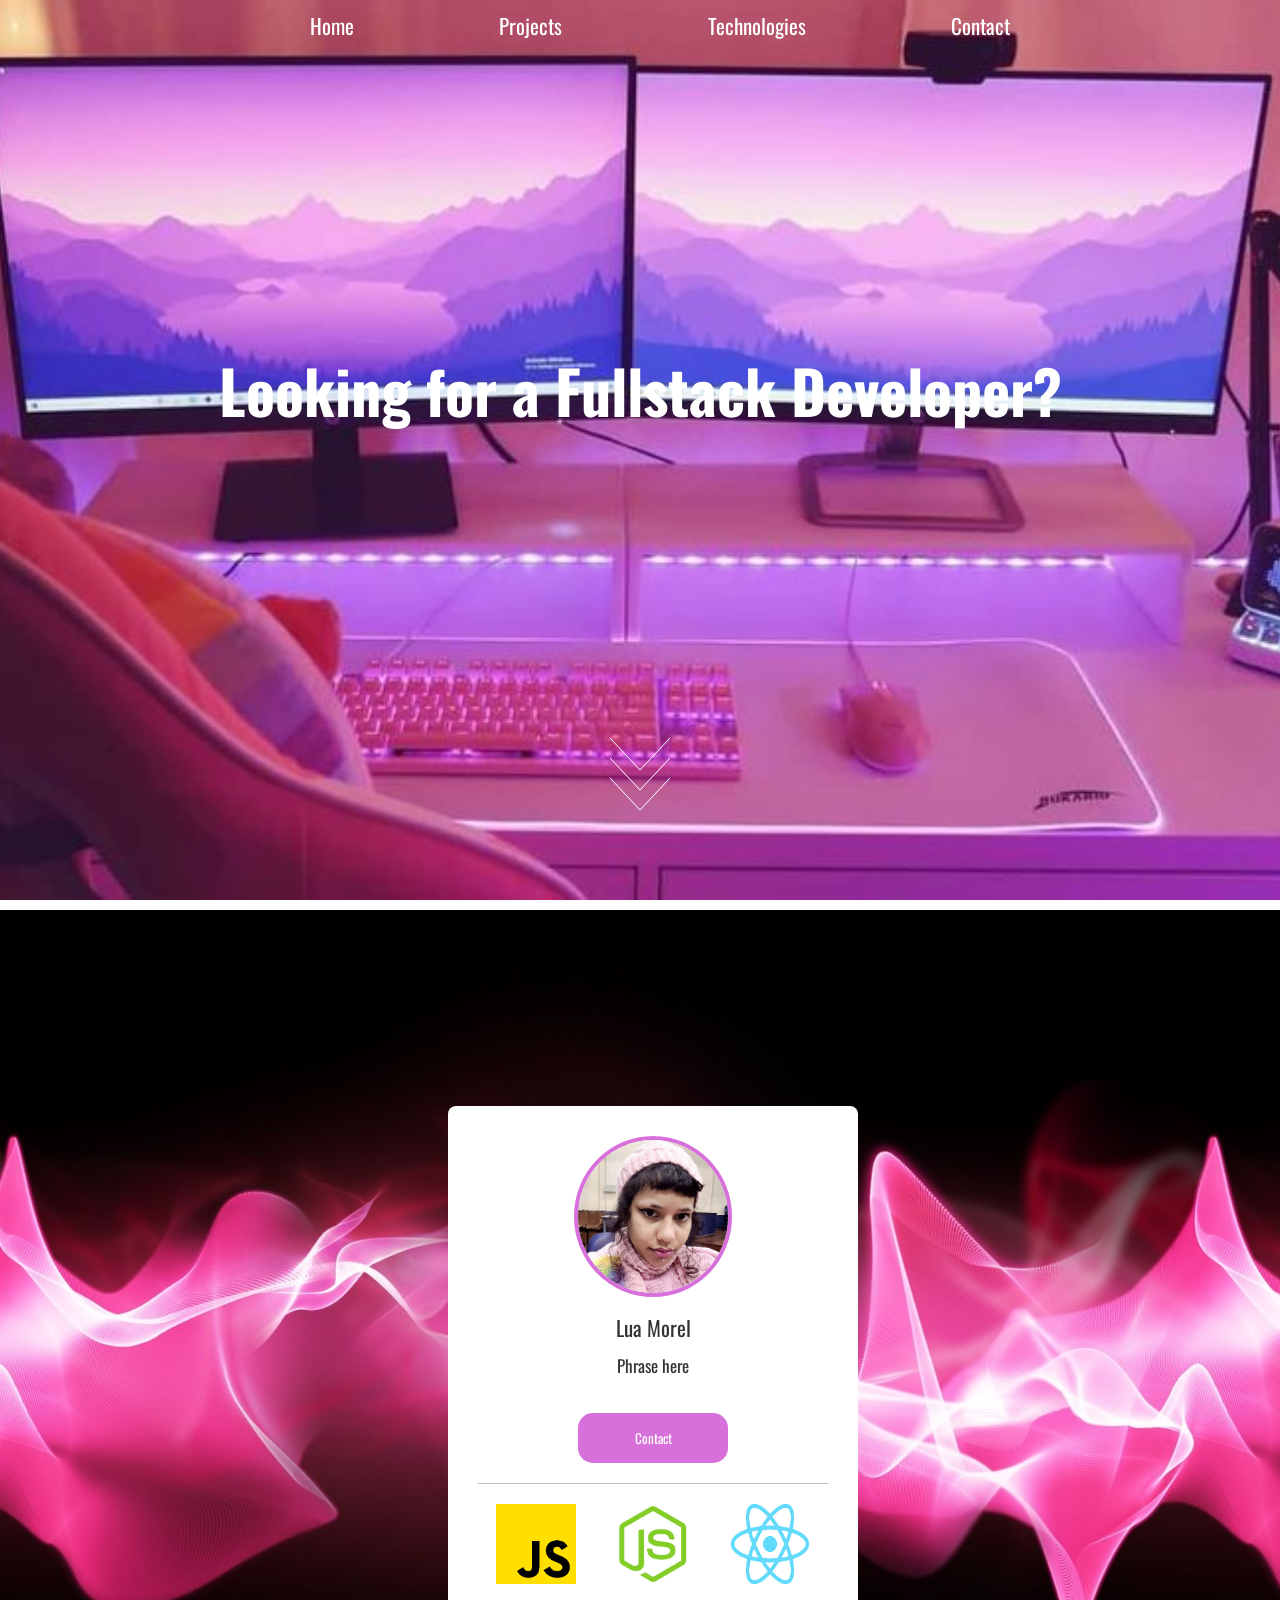
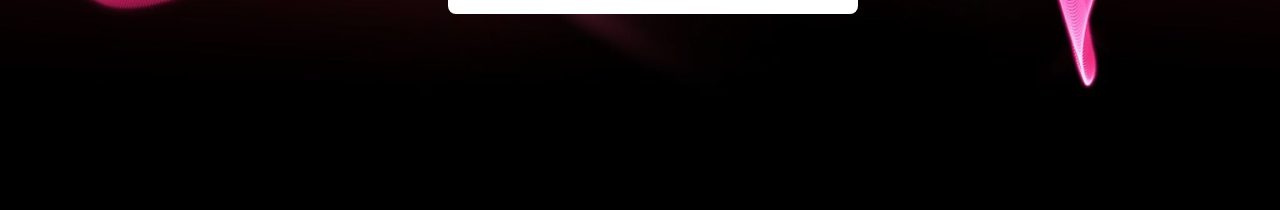
==== index.html @ 7bf8f1ea "Add files via upload" ====
<!DOCTYPE html>
<html lang="en">
<head>
    <meta charset="UTF-8">
    <meta http-equiv="X-UA-Compatible" content="IE=edge">
    <meta name="viewport" content="width=device-width, initial-scale=1.0">
    <title>Lua Morel</title>
    <link rel="stylesheet" href="./styles.css">
</head>
<body>
    <div class="hero-container">
        <header>
            <nav>
                <ul>
                    <li>Home</li>
                    <li>Projects</li>
                    <li>Technologies</li>
                    <li>Contact</li>
                </ul>
            </nav>
        </header>
        <h1>Looking for a Fullstack Developer?</h1>
        <svg class="arrows">
            <path class="a1" d="M0 0 L30 32 L60 0"></path>
            <path class="a2" d="M0 20 L30 52 L60 20"></path>
            <path class="a3" d="M0 40 L30 72 L60 40"></path>
        </svg>
    </div>
    <div class="content-container">
        <div class="profile-container">
            <div class="profile-content">
                <div class="profile-card">
                    <img class="profile-image" src="./profile img.png" />
                    <span class="name-text">Lua Morel</span>
                    <span class="profile-text">
                        Phrase here
                    </span>
                    <a href="" target="_blank">
                        <button class="profile-button">
                      Contact
                        </button>
                    </a>
                    <div class="divider"></div>
                    <div class="icons-container">
                        <img class="icon-item" src="./js.png" />
                        <img class="icon-item" src="./node.png"  />
                        <img class="icon-item" src="./react.png" />
                    </div>
                </div>
        

     
        </div>
    </div>
    </div>
</body>
</html>
---- styles.css ----
@import url('https://fonts.googleapis.com/css2?family=Oswald&display=swap');

* {
    margin: 0;
}

.hero-container {
    height: 100vh;
    display: flex;
    flex-direction: column;
    align-items: center;
    justify-content: space-between;
    background-image: url('./background\ 1.jpg');
    background-attachment: fixed;
    background-position: center;
    background-repeat: no-repeat;
    background-size: cover;
    padding-top: 10px;
}

h1 {
    font-family: 'Oswald', sans-serif;
    color: #fff;
    font-size: 60px;
}

nav {
    width: 50%;
}

ul {
    display: flex;
    justify-content: space-between;
    list-style: none;
    width: 700px;
}

li {
    font-family: 'Oswald', sans-serif;
    font-size: 21px;
    color: #fff;
    cursor: pointer;
}

li:hover {
    color: #D870DB;
}

.arrows {
    width: 60px;
    height: 172px;
    bottom: 20px;
}

.arrows path {
    stroke: #fff;
    fill: transparent;
    stroke-width: 1px;
    animation: arrow 2s infinite;
    -webkit-animation: arrow 2s infinite;
}

@keyframes arrow
{
0% {opacity:0}
40% {opacity:1}
80% {opacity:0}
100% {opacity:0}
}

@-webkit-keyframes arrow
{
0% {opacity:0}
40% {opacity:1}
80% {opacity:0}
100% {opacity:0}
}

.arrows path.a1 {
    animation-delay:  -1s;
    -webkit-animation-delay:  -1s;
}

.arrows path.a2 {
    animation-delay:  -0.5s;
    -webkit-animation-delay:  -0.5s;
}

.arrows path.a3 {
    animation-delay:  0s;
    -webkit-animation-delay:  0s;
}

.content-container {
    height: 100vh;
    background-color: #333;
}

.profile-container {
    color: #333;
    height: 100%;
    display: flex;
    align-items: center;
    justify-content: center;
    background-image: url('./background\ 2.jpg');
    background-size: cover;
}

.profile-content {
    width: 30%;
}

.profile-card {
    display: flex;
    flex-direction: column;
    align-items: center;
    width: 350px;
    background: #fff;
    padding: 30px;
    border-radius: 8px;
}

.profile-image {
    width: 150px;
    height: auto;
    border-radius: 50%;
    border: 4px solid #D870DB;
}

.name-text {
    font-family: 'Oswald', sans-serif;
    font-size: 21px;
    margin-top: 15px;
}

.profile-text {
    font-family: 'Oswald', sans-serif;
    font-size: 17px;
    text-align: center;
    width: 80%;
    margin-top: 10px;
}

.profile-button {
    width: 150px;
    height: 50px;
    border-radius: 15px;
    border: none;
    background-color: #D870DB;
    color: #fff;
    font-family: 'Oswald', sans-serif;
    margin-top: 35px;
    cursor: pointer;
}

.divider {
    width: 100%;
    border-top: .5px solid #bfbfbf;
    margin: 20px 0;
}

.icons-container {
    display: flex;
    width: 100%;
    justify-content: space-around;
}

.icon-item {
    width: 80px;
    height: auto;
}


.prosi-box {

    background-color: #D870DB;
    display: flex;
    flex-direction: column;
    align-items: center;
    width: 350px;
    padding: 30px;
    border-radius: 8px;

}

.profile-sinopse {
    width: 430px;
    font-family: 'Oswald', sans-serif;
    color: #fff;
    font-size: 17px;
}
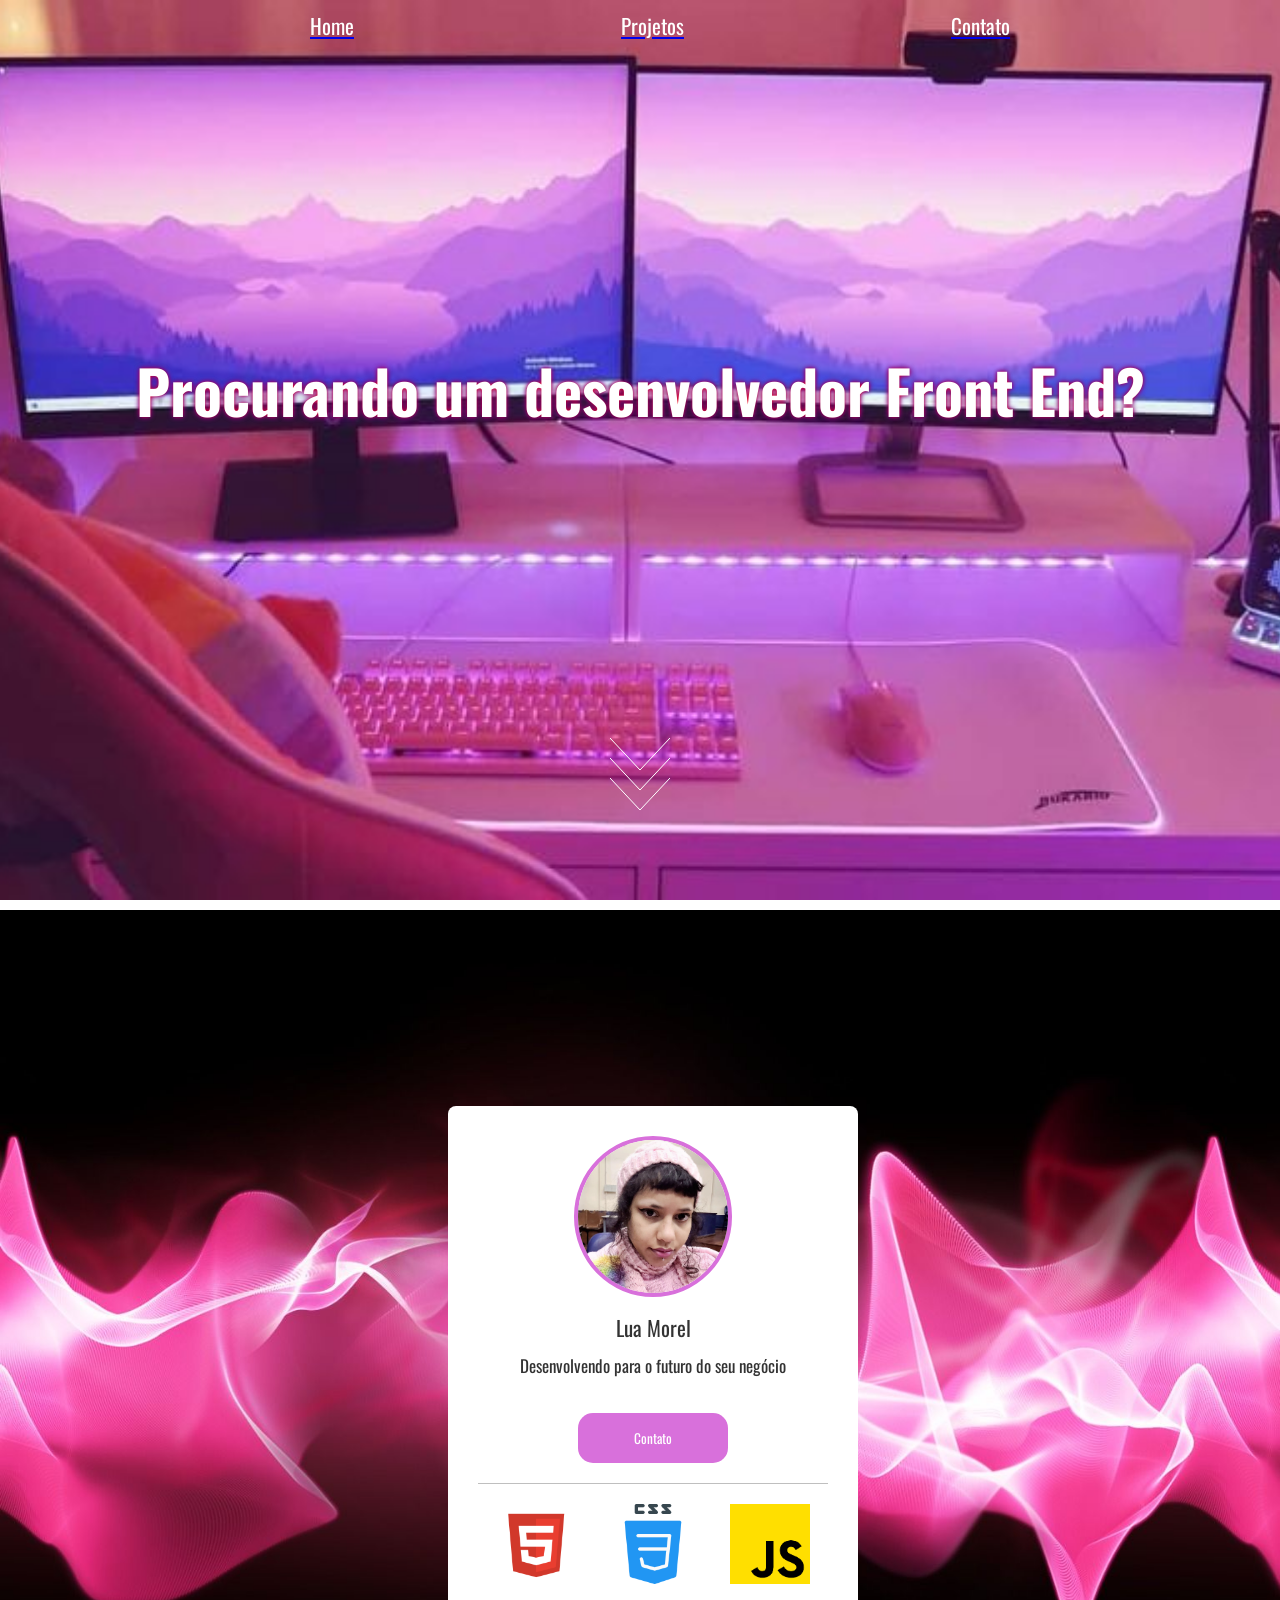
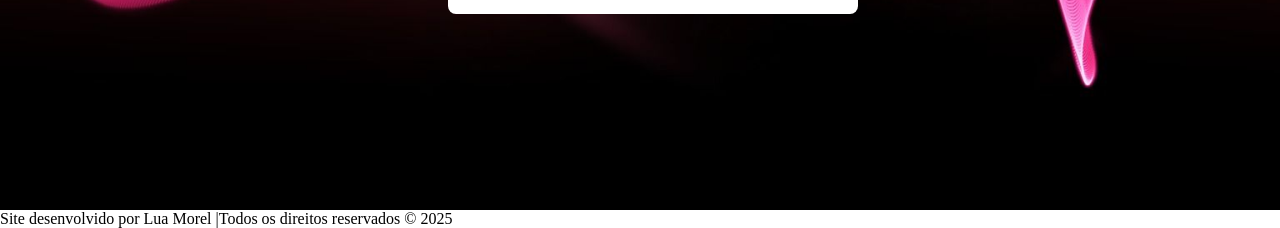
==== commit 2ec48694: "Add files via upload" ====
--- a/index.html
+++ b/index.html
@@ -12,14 +12,13 @@
         <header>
             <nav>
                 <ul>
-                    <li>Home</li>
-                    <li>Projects</li>
-                    <li>Technologies</li>
-                    <li>Contact</li>
+                    <a href="./index.html"><li>Home</li></a>
+                    <a href="./projetos.html"><li>Projetos</li></a>
+                    <a href="./contato.html"><li>Contato</li></a>
                 </ul>
             </nav>
         </header>
-        <h1>Looking for a Fullstack Developer?</h1>
+        <h1>Procurando um desenvolvedor Front End?</h1>
         <svg class="arrows">
             <path class="a1" d="M0 0 L30 32 L60 0"></path>
             <path class="a2" d="M0 20 L30 52 L60 20"></path>
@@ -33,18 +32,18 @@
                     <img class="profile-image" src="./profile img.png" />
                     <span class="name-text">Lua Morel</span>
                     <span class="profile-text">
-                        Phrase here
+                        Desenvolvendo para o futuro do seu negócio
                     </span>
                     <a href="" target="_blank">
-                        <button class="profile-button">
-                      Contact
-                        </button>
+                        <a href="./contato.html"> <button class="profile-button">
+                      Contato
+                        </button></a>
                     </a>
                     <div class="divider"></div>
                     <div class="icons-container">
+                        <img class="icon-item" src="./HTML.png" />
+                        <img class="icon-item" src="./CSS.png"  />
                         <img class="icon-item" src="./js.png" />
-                        <img class="icon-item" src="./node.png"  />
-                        <img class="icon-item" src="./react.png" />
                     </div>
                 </div>
         
@@ -53,5 +52,13 @@
         </div>
     </div>
     </div>
+
+    <footer>    
+    <span>Site desenvolvido por Lua Morel |Todos os direitos reservados ©  2025 </span><br></footer>
+</div>
+</div>
+</div>
 </body>
-</html>+</html>
+
+
--- a/styles.css
+++ b/styles.css
@@ -22,6 +22,10 @@
     font-family: 'Oswald', sans-serif;
     color: #fff;
     font-size: 60px;
+
+        text-shadow: 0 0 5px #FF0000, 0 0 5px #0000FF;
+    
+
 }
 
 nav {
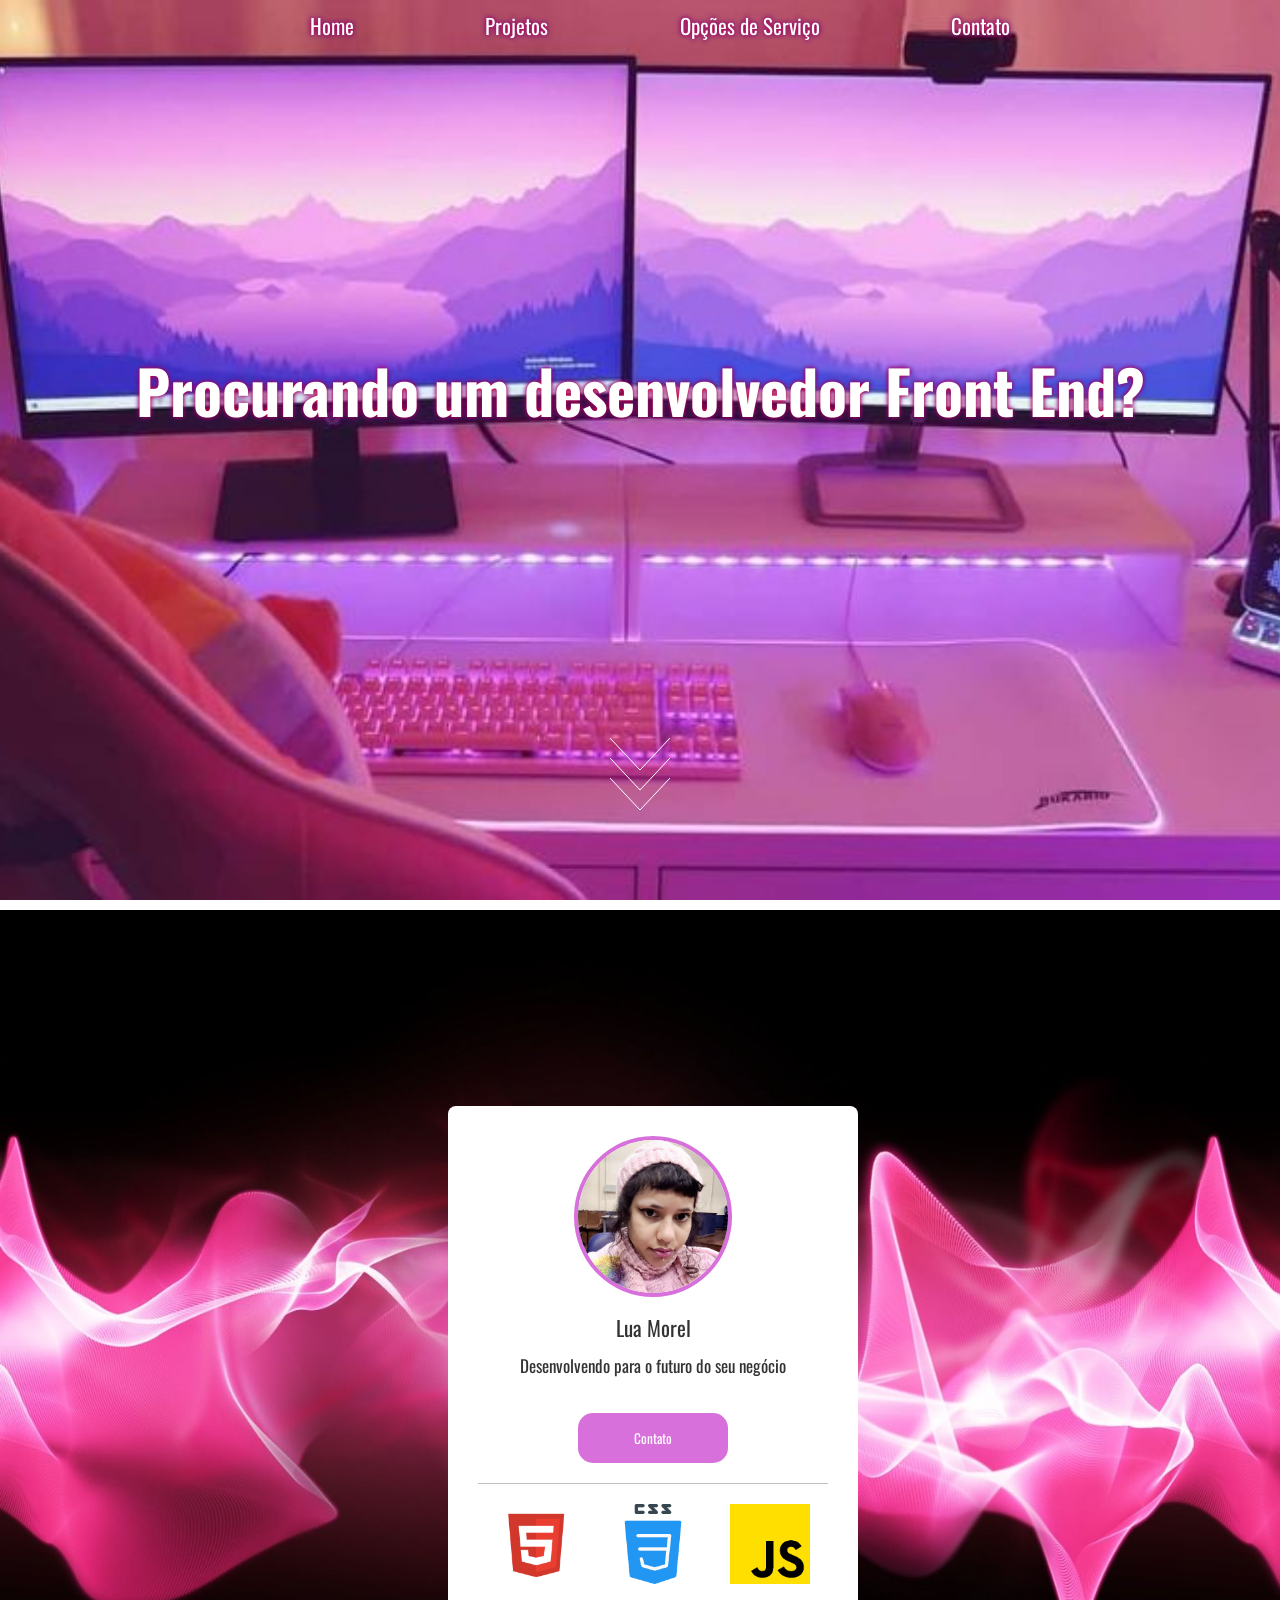
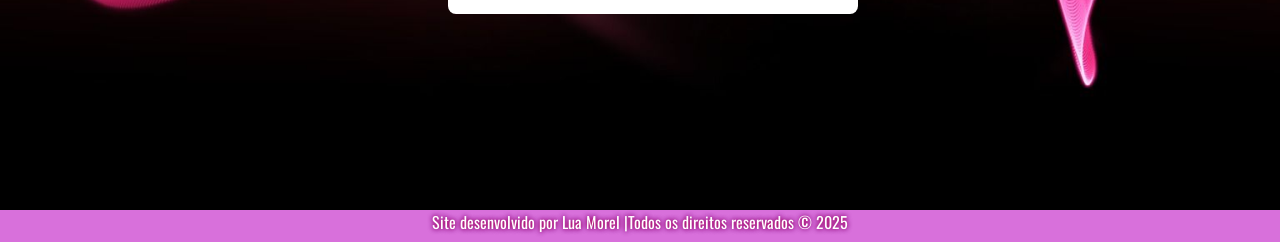
==== commit 7bdaa35e: "Add files via upload" ====
--- a/index.html
+++ b/index.html
@@ -6,18 +6,40 @@
     <meta name="viewport" content="width=device-width, initial-scale=1.0">
     <title>Lua Morel</title>
     <link rel="stylesheet" href="./styles.css">
+    <script src="./s"></script>
+
+
 </head>
+
 <body>
+    <div class="off-screen-menu">
+        <ul>
+            <a href="./index.html"><li>Home</li></a>
+            <a href="./projetos.html"><li>Projetos</li></a>
+            <a href="./Serviços.html"><li>Opções de Serviço</li></a>
+            <a href="./contato.html"><li>Contato</li></a>
+        </ul>
+      </div>
+  
+        <div class="ham-menu">
+          <span></span>
+          <span></span>
+          <span></span>
+        </div>
+
     <div class="hero-container">
         <header>
             <nav>
                 <ul>
                     <a href="./index.html"><li>Home</li></a>
                     <a href="./projetos.html"><li>Projetos</li></a>
+                    <a href="./Serviços.html"><li>Opções de Serviço</li></a>
                     <a href="./contato.html"><li>Contato</li></a>
                 </ul>
             </nav>
         </header>
+
+        
         <h1>Procurando um desenvolvedor Front End?</h1>
         <svg class="arrows">
             <path class="a1" d="M0 0 L30 32 L60 0"></path>
--- a/styles.css
+++ b/styles.css
@@ -50,6 +50,11 @@
     color: #D870DB;
 }
 
+a{
+    text-decoration: none;
+    text-shadow: 0 0 5px #FF0000, 0 0 5px #0000FF;
+}
+
 .arrows {
     width: 60px;
     height: 172px;
@@ -102,12 +107,13 @@
 
 .profile-container {
     color: #333;
-    height: 100%;
     display: flex;
     align-items: center;
     justify-content: center;
     background-image: url('./background\ 2.jpg');
     background-size: cover;
+    width: 100%;
+    height: 100vh;
 }
 
 .profile-content {
@@ -195,3 +201,95 @@
 }
 
 
+footer {
+    height: 2em;
+    display:flex;
+    flex-direction:column;
+    align-items:center;
+    justify-content: space-around;
+    background-color: #D870DB;
+    text-shadow: 0 0 5px #FF0000, 0 0 5px #0000FF;
+    
+    font-family: 'Oswald', sans-serif;
+    color: #fff;}
+
+
+    .off-screen-menu{
+        display: none;
+    }
+
+    .ham-menu{
+        display: none;
+    }
+    @media (max-width: 768px){
+
+
+
+
+    /* off-screen-menu */
+.off-screen-menu {
+    display: block;
+    background-color:  rgb(34, 37, 49);
+    height: 100vh;
+    width: 100%;
+    max-width: 450px;
+    position: fixed;
+    top: 0;
+    right: -450px;
+    display: flex;
+    flex-direction: column;
+    align-items: center;    
+    justify-content: center;
+    text-align: center;
+    font-size: 3rem;
+    transition: .3s ease;
+}
+.off-screen-menu.active {
+    right: 0;
+}
+
+
+
+
+
+
+/* ham menu */
+.ham-menu {
+    display: block;
+    height: 50px;
+    width: 40px;
+    margin-left: auto;
+    position: relative;
+}
+.ham-menu span {
+    height: 5px;
+    width: 100%;
+    background-color: #6F86FF;
+    border-radius: 25px;
+    position: absolute;
+    left: 50%;
+    top: 50%;
+    transform: translate(-50%, -50%);
+    transition: .3s ease;
+}
+.ham-menu span:nth-child(1) {
+    top: 25%;
+}
+.ham-menu span:nth-child(3) {
+    top: 75%;
+}
+.ham-menu.active span {
+    background-color: white;
+}
+.ham-menu.active span:nth-child(1) {
+    top: 50%;
+    transform: translate(-50%, -50%) rotate(45deg);
+}
+.ham-menu.active span:nth-child(2) {
+    opacity: 0;
+}
+.ham-menu.active span:nth-child(3) {
+    top: 50%;
+    transform: translate(-50%, -50%) rotate(-45deg);
+}
+}
